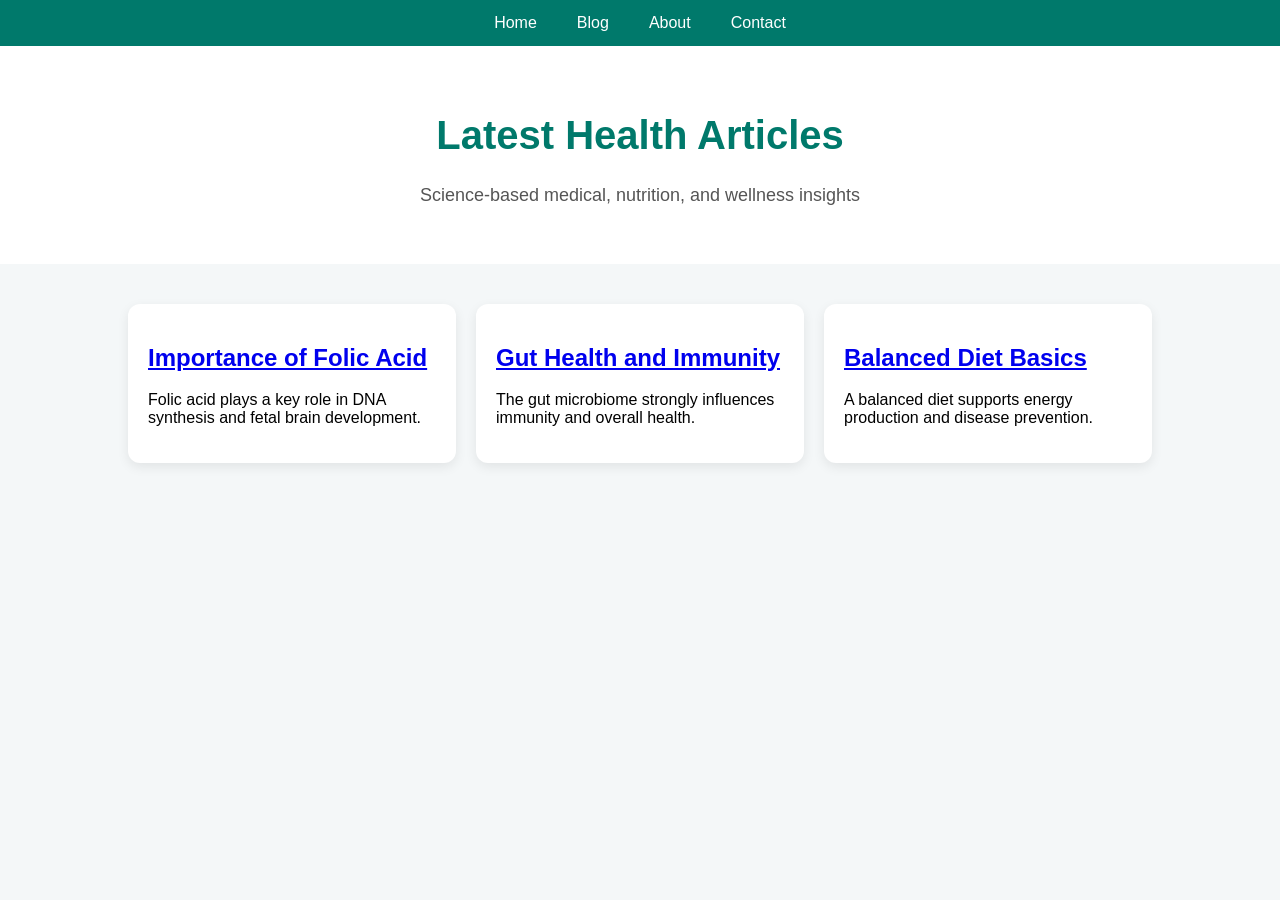
==== blog.html @ dee7be5f "blog.html Fix header" ====
<!DOCTYPE html>
<html>
<head>
    <title>Blog - MedicSam Health</title>
    <link rel="stylesheet" href="style.css">
</head>

<body>

<div class="navbar">
    <a href="index.html">Home</a>
    <a href="blog.html">Blog</a>
    <a href="about.html">About</a>
    <a href="contact.html">Contact</a>
</div>

<header style="background:white; padding:40px; text-align:center;">

    <h1 style="color:#00796b; font-size:40px;">
        Latest Health Articles
    </h1>

    <p style="color:#555; font-size:18px;">
        Science-based medical, nutrition, and wellness insights
    </p>

</header>

<div class="container" style="display:grid; grid-template-columns: repeat(auto-fit, minmax(250px, 1fr)); gap:20px;">

    <div class="post">
        <h2><a href="folic-acid.html">Importance of Folic Acid</a></h2>
        <p>Folic acid plays a key role in DNA synthesis and fetal brain development.</p>
    </div>

    <div class="post">
        <h2><a href="nutrition.html">Gut Health and Immunity</a></h2>
        <p>The gut microbiome strongly influences immunity and overall health.</p>
    </div>

    <div class="post">
    <h2><a href="balanced-diet.html">Balanced Diet Basics</a></h2>
    <p>A balanced diet supports energy production and disease prevention.</p>
    </div>

</div>
---- style.css ----
body {
    font-family: Arial, sans-serif;
    margin: 0;
    background: #f4f7f8;
}

.navbar {
    background: #00796b;
    display: flex;
    justify-content: center;
}

.navbar a {
    color: white;
    padding: 14px 20px;
    text-decoration: none;
}

.navbar a:hover {
    background: #004d40;
}

header {
    text-align: center;
    padding: 30px;
    background: white;
}

.container {
    width: 80%;
    margin: auto;
    padding: 20px;
}

.post {
    background: white;
    margin: 20px 0;
    padding: 20px;
    border-radius: 12px;
    box-shadow: 0px 4px 12px rgba(0,0,0,0.08);
    transition: 0.3s;
}

.post:hover {
    transform: translateY(-5px);
    box-shadow: 0px 8px 18px rgba(0,0,0,0.15);
}
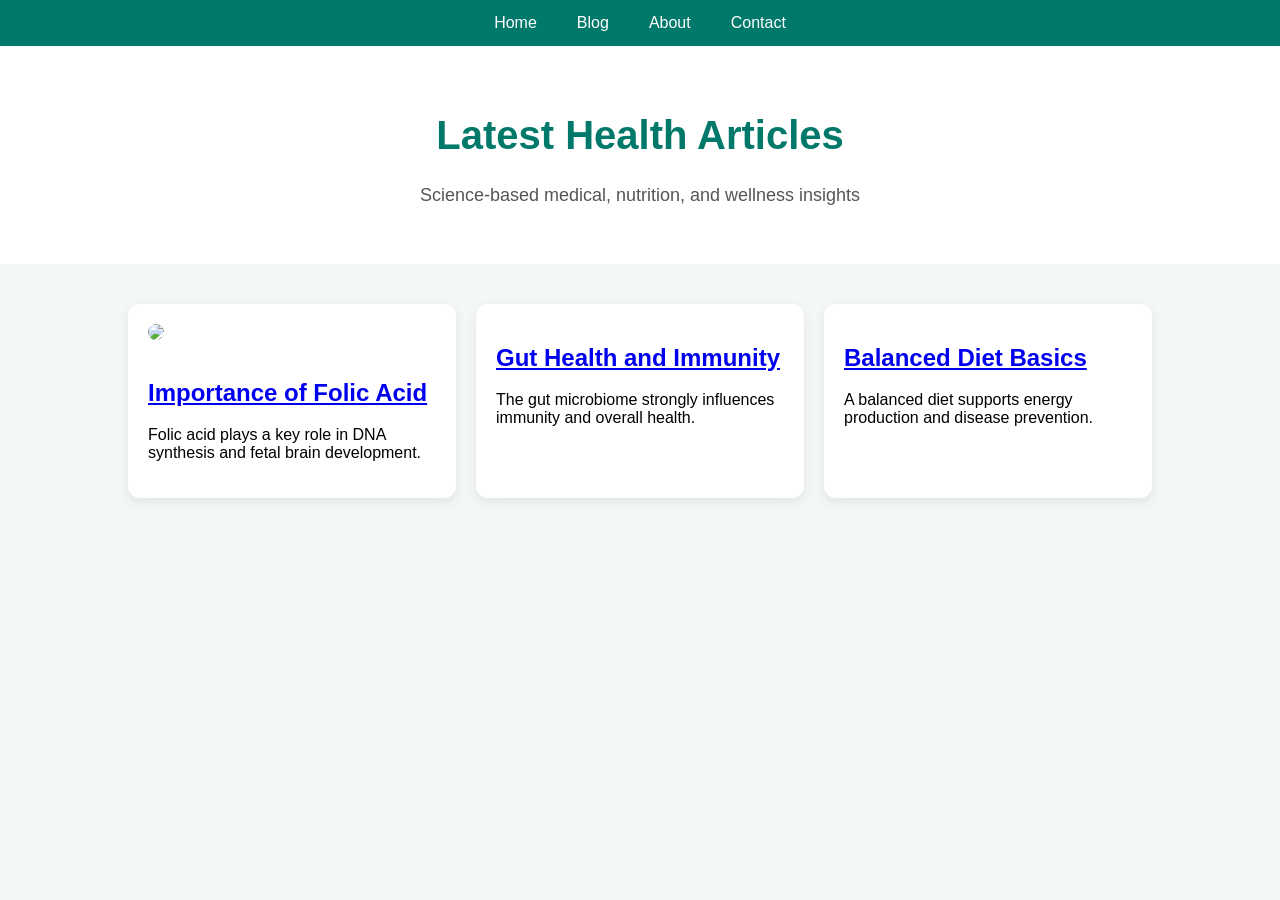
==== commit a0acca4e: "blog.html Image fix" ====
--- a/blog.html
+++ b/blog.html
@@ -29,10 +29,18 @@
 <div class="container" style="display:grid; grid-template-columns: repeat(auto-fit, minmax(250px, 1fr)); gap:20px;">
 
     <div class="post">
-        <h2><a href="folic-acid.html">Importance of Folic Acid</a></h2>
-        <p>Folic acid plays a key role in DNA synthesis and fetal brain development.</p>
+
+    <img src="https://images.unsplash.com/photo-1490645935967-10de6ba17061">
+
+    <h2>
+        <a href="folic-acid.html">Importance of Folic Acid</a>
+    </h2>
+
+    <p>
+        Folic acid plays a key role in DNA synthesis and fetal brain development.
+    </p>
+
     </div>
-
     <div class="post">
         <h2><a href="nutrition.html">Gut Health and Immunity</a></h2>
         <p>The gut microbiome strongly influences immunity and overall health.</p>
--- a/style.css
+++ b/style.css
@@ -45,3 +45,9 @@
     transform: translateY(-5px);
     box-shadow: 0px 8px 18px rgba(0,0,0,0.15);
 }
+
+.post img {
+    width: 100%;
+    border-radius: 10px;
+    margin-bottom: 15px;
+}
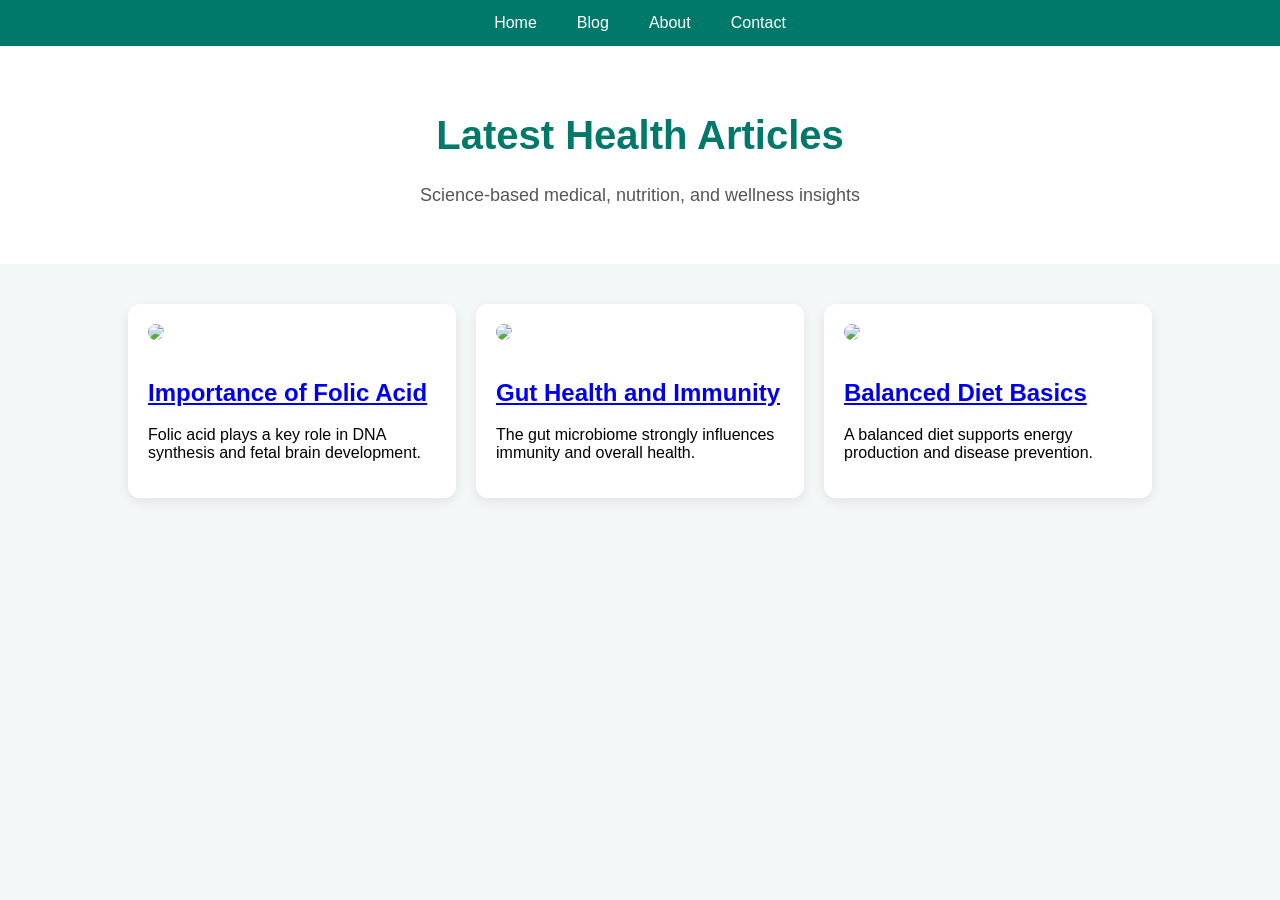
==== commit 10636597: "blog.html Add images to all blog cards" ====
--- a/blog.html
+++ b/blog.html
@@ -42,13 +42,31 @@
 
     </div>
     <div class="post">
-        <h2><a href="nutrition.html">Gut Health and Immunity</a></h2>
-        <p>The gut microbiome strongly influences immunity and overall health.</p>
+
+    <img src="https://images.unsplash.com/photo-1505576399279-565b52d4ac71">
+
+    <h2>
+        <a href="nutrition.html">Gut Health and Immunity</a>
+    </h2>
+
+    <p>
+        The gut microbiome strongly influences immunity and overall health.
+    </p>
+
     </div>
 
     <div class="post">
-    <h2><a href="balanced-diet.html">Balanced Diet Basics</a></h2>
-    <p>A balanced diet supports energy production and disease prevention.</p>
+
+    <img src="https://images.unsplash.com/photo-1498837167922-ddd27525d352">
+
+    <h2>
+        <a href="balanced-diet.html">Balanced Diet Basics</a>
+    </h2>
+
+    <p>
+        A balanced diet supports energy production and disease prevention.
+    </p>
+
     </div>
 
 </div>
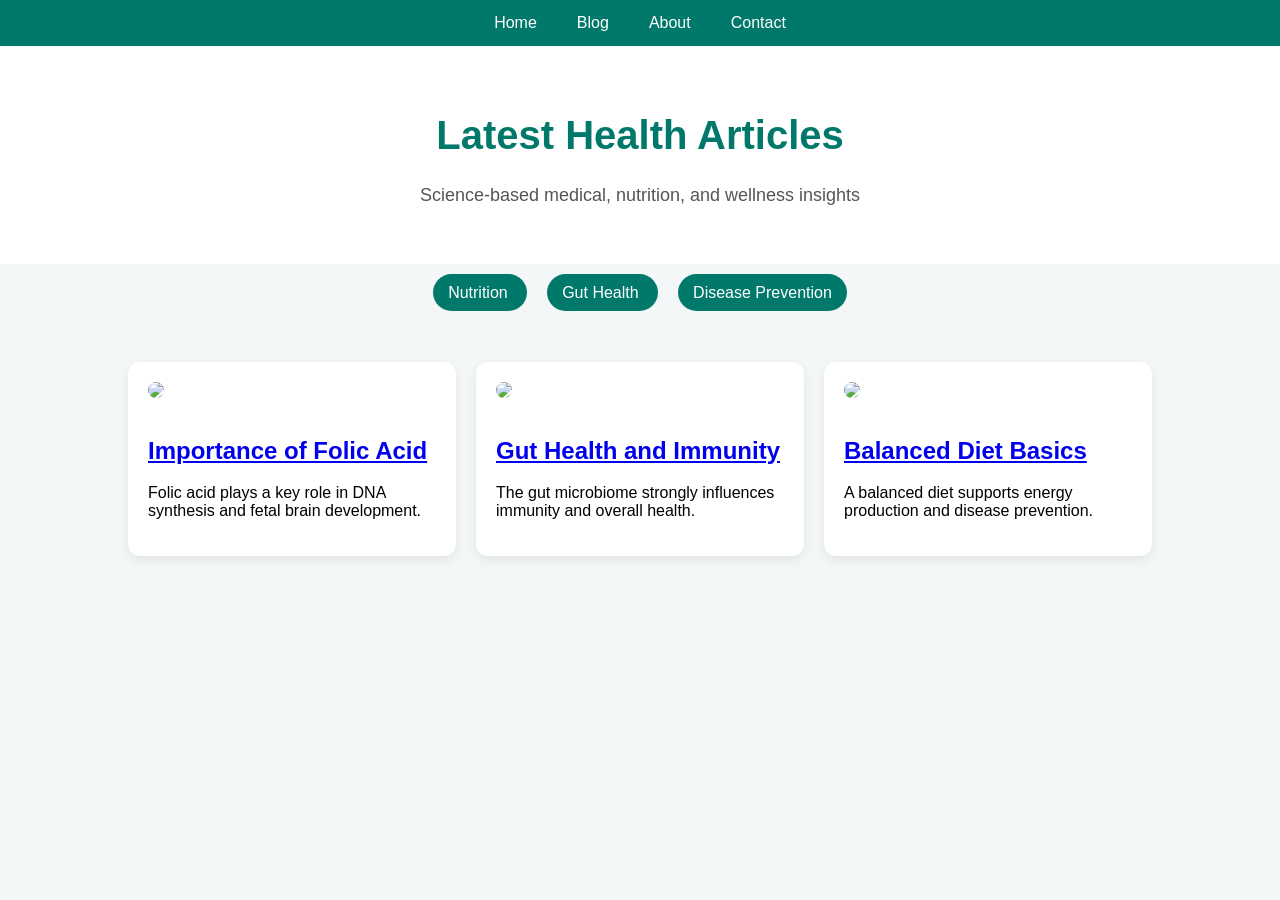
==== commit 55cc8452: "blog.html “Improve blog layout and categories”" ====
--- a/blog.html
+++ b/blog.html
@@ -26,13 +26,29 @@
 
 </header>
 
+<div style="text-align:center; margin:20px;">
+
+    <a href="#" style="margin:10px; text-decoration:none; background:#00796b; color:white; padding:10px 15px; border-radius:20px;">
+        Nutrition
+    </a>
+
+    <a href="#" style="margin:10px; text-decoration:none; background:#00796b; color:white; padding:10px 15px; border-radius:20px;">
+        Gut Health
+    </a>
+
+    <a href="#" style="margin:10px; text-decoration:none; background:#00796b; color:white; padding:10px 15px; border-radius:20px;">
+        Disease Prevention
+    </a>
+
+</div>
+
 <div class="container" style="display:grid; grid-template-columns: repeat(auto-fit, minmax(250px, 1fr)); gap:20px;">
 
     <div class="post">
 
-    <img src="https://images.unsplash.com/photo-1490645935967-10de6ba17061">
+        <img src="https://images.unsplash.com/photo-1490645935967-10de6ba17061">
 
-    <h2>
+        <h2>
         <a href="folic-acid.html">Importance of Folic Acid</a>
     </h2>
 
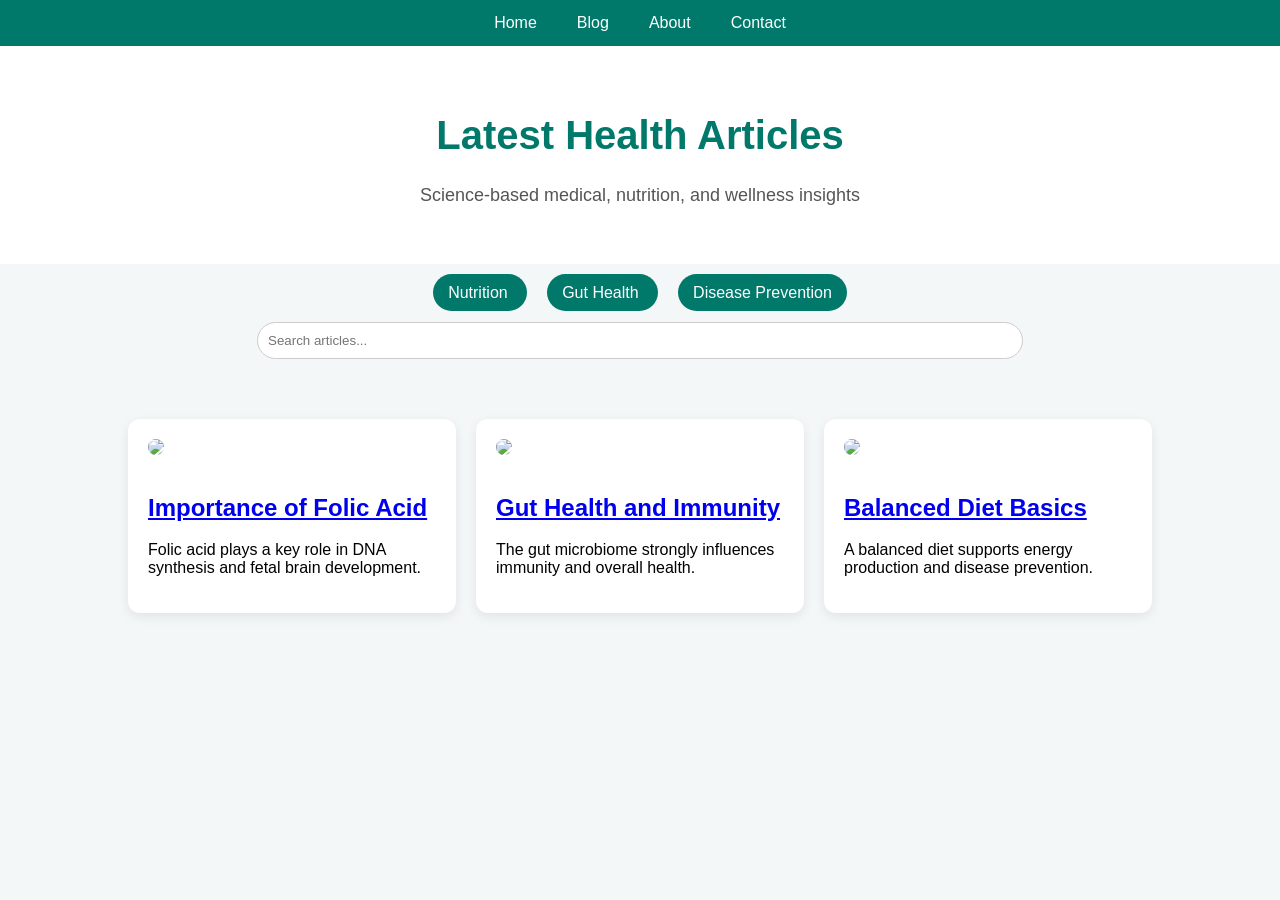
==== commit aa6b8ce2: "blog.html “Fix search function placement”" ====
--- a/blog.html
+++ b/blog.html
@@ -41,6 +41,12 @@
     </a>
 
 </div>
+    <div style="text-align:center; margin:20px;">
+
+    <input type="text" id="searchInput" onkeyup="searchPosts()" placeholder="Search articles..."
+        style="padding:10px; width:60%; border-radius:20px; border:1px solid #ccc;">
+
+    </div>
 
 <div class="container" style="display:grid; grid-template-columns: repeat(auto-fit, minmax(250px, 1fr)); gap:20px;">
 
@@ -86,3 +92,19 @@
     </div>
 
 </div>
+    <script>
+function searchPosts() {
+    let input = document.getElementById("searchInput").value.toLowerCase();
+    let posts = document.getElementsByClassName("post");
+
+    for (let i = 0; i < posts.length; i++) {
+        let text = posts[i].innerText.toLowerCase();
+
+        if (text.includes(input)) {
+            posts[i].style.display = "";
+        } else {
+            posts[i].style.display = "none";
+        }
+    }
+}
+    </script>
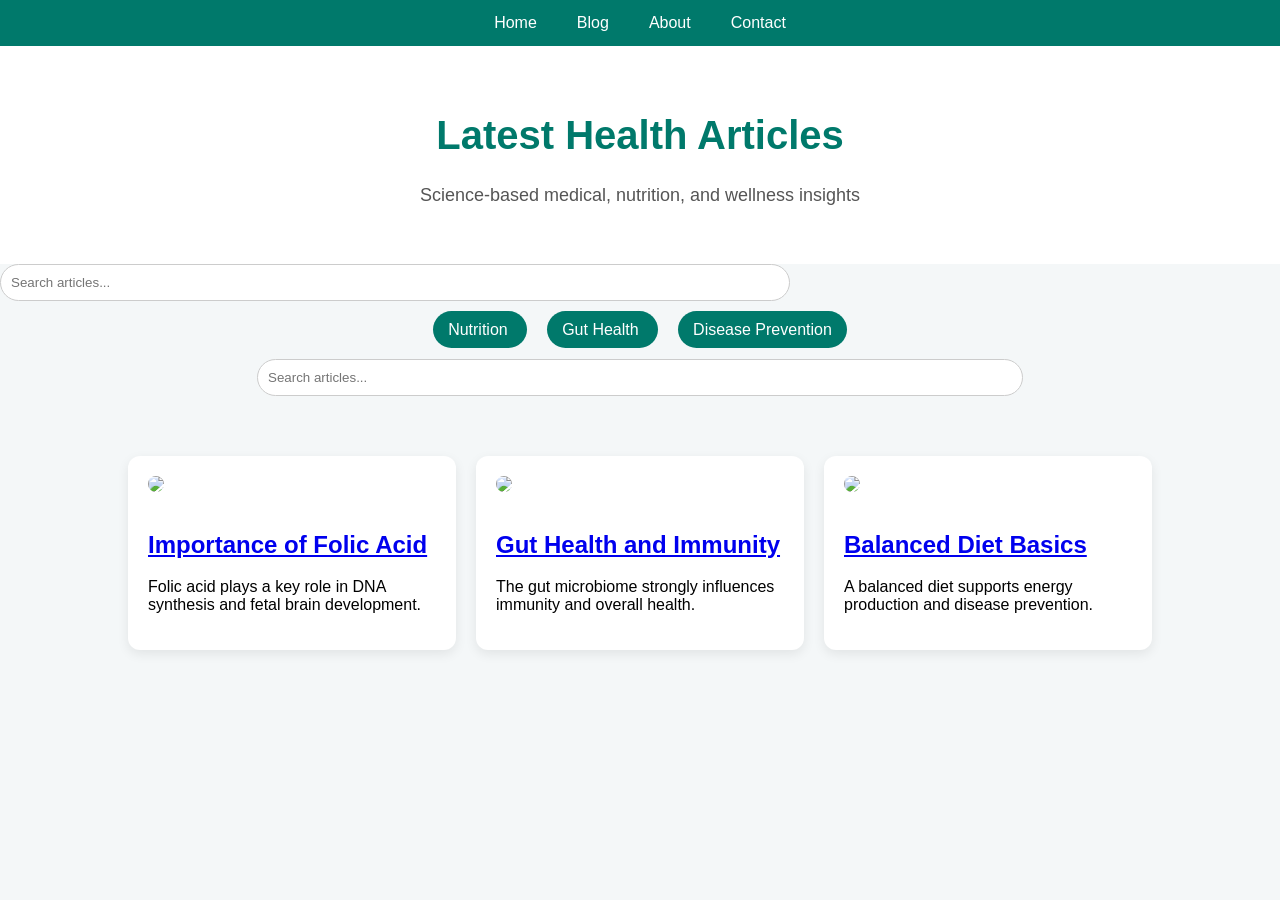
==== commit ab2e928c: "blog.html “Fix search function placement”" ====
--- a/blog.html
+++ b/blog.html
@@ -25,7 +25,8 @@
     </p>
 
 </header>
-
+<input type="text" id="searchInput" onkeyup="searchPosts()" placeholder="Search articles..."
+style="padding:10px; width:60%; border-radius:20px; border:1px solid #ccc;">
 <div style="text-align:center; margin:20px;">
 
     <a href="#" style="margin:10px; text-decoration:none; background:#00796b; color:white; padding:10px 15px; border-radius:20px;">
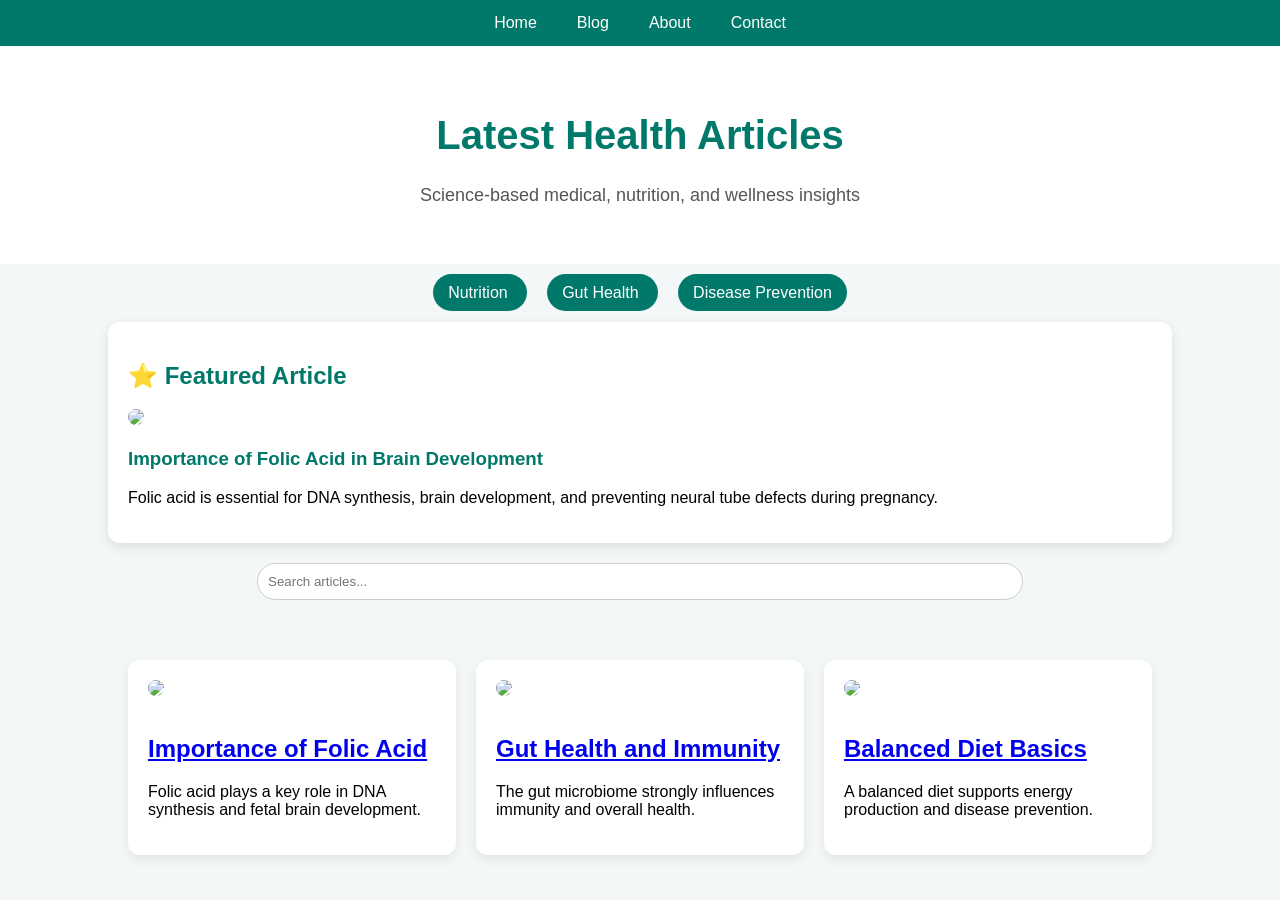
==== commit d72ee172: "blog.html Structure improvement" ====
--- a/blog.html
+++ b/blog.html
@@ -7,6 +7,7 @@
 
 <body>
 
+<!-- NAVBAR -->
 <div class="navbar">
     <a href="index.html">Home</a>
     <a href="blog.html">Blog</a>
@@ -14,19 +15,15 @@
     <a href="contact.html">Contact</a>
 </div>
 
+<!-- HEADER -->
 <header style="background:white; padding:40px; text-align:center;">
-
-    <h1 style="color:#00796b; font-size:40px;">
-        Latest Health Articles
-    </h1>
-
+    <h1 style="color:#00796b; font-size:40px;">Latest Health Articles</h1>
     <p style="color:#555; font-size:18px;">
         Science-based medical, nutrition, and wellness insights
     </p>
+</header>
 
-</header>
-<input type="text" id="searchInput" onkeyup="searchPosts()" placeholder="Search articles..."
-style="padding:10px; width:60%; border-radius:20px; border:1px solid #ccc;">
+<!-- CATEGORIES -->
 <div style="text-align:center; margin:20px;">
 
     <a href="#" style="margin:10px; text-decoration:none; background:#00796b; color:white; padding:10px 15px; border-radius:20px;">
@@ -42,58 +39,57 @@
     </a>
 
 </div>
-    <div style="text-align:center; margin:20px;">
 
+<!-- ⭐ FEATURED ARTICLE -->
+<div style="width:80%; margin:auto; background:white; padding:20px; border-radius:12px; box-shadow:0px 4px 12px rgba(0,0,0,0.1); margin-bottom:20px;">
+
+    <h2 style="color:#00796b;">⭐ Featured Article</h2>
+
+    <img src="https://images.unsplash.com/photo-1490645935967-10de6ba17061" style="width:100%; border-radius:10px;">
+
+    <h3>
+        <a href="folic-acid.html" style="text-decoration:none; color:#00796b;">
+            Importance of Folic Acid in Brain Development
+        </a>
+    </h3>
+
+    <p>
+        Folic acid is essential for DNA synthesis, brain development, and preventing neural tube defects during pregnancy.
+    </p>
+
+</div>
+
+<!-- SEARCH BAR -->
+<div style="text-align:center; margin:20px;">
     <input type="text" id="searchInput" onkeyup="searchPosts()" placeholder="Search articles..."
-        style="padding:10px; width:60%; border-radius:20px; border:1px solid #ccc;">
+    style="padding:10px; width:60%; border-radius:20px; border:1px solid #ccc;">
+</div>
 
-    </div>
-
+<!-- BLOG POSTS -->
 <div class="container" style="display:grid; grid-template-columns: repeat(auto-fit, minmax(250px, 1fr)); gap:20px;">
 
     <div class="post">
-
         <img src="https://images.unsplash.com/photo-1490645935967-10de6ba17061">
-
-        <h2>
-        <a href="folic-acid.html">Importance of Folic Acid</a>
-    </h2>
-
-    <p>
-        Folic acid plays a key role in DNA synthesis and fetal brain development.
-    </p>
-
-    </div>
-    <div class="post">
-
-    <img src="https://images.unsplash.com/photo-1505576399279-565b52d4ac71">
-
-    <h2>
-        <a href="nutrition.html">Gut Health and Immunity</a>
-    </h2>
-
-    <p>
-        The gut microbiome strongly influences immunity and overall health.
-    </p>
-
+        <h2><a href="folic-acid.html">Importance of Folic Acid</a></h2>
+        <p>Folic acid plays a key role in DNA synthesis and fetal brain development.</p>
     </div>
 
     <div class="post">
+        <img src="https://images.unsplash.com/photo-1505576399279-565b52d4ac71">
+        <h2><a href="nutrition.html">Gut Health and Immunity</a></h2>
+        <p>The gut microbiome strongly influences immunity and overall health.</p>
+    </div>
 
-    <img src="https://images.unsplash.com/photo-1498837167922-ddd27525d352">
-
-    <h2>
-        <a href="balanced-diet.html">Balanced Diet Basics</a>
-    </h2>
-
-    <p>
-        A balanced diet supports energy production and disease prevention.
-    </p>
-
+    <div class="post">
+        <img src="https://images.unsplash.com/photo-1498837167922-ddd27525d352">
+        <h2><a href="balanced-diet.html">Balanced Diet Basics</a></h2>
+        <p>A balanced diet supports energy production and disease prevention.</p>
     </div>
 
 </div>
-    <script>
+
+<!-- SEARCH SCRIPT -->
+<script>
 function searchPosts() {
     let input = document.getElementById("searchInput").value.toLowerCase();
     let posts = document.getElementsByClassName("post");
@@ -108,4 +104,7 @@
         }
     }
 }
-    </script>
+</script>
+
+</body>
+</html>
--- a/style.css
+++ b/style.css
@@ -4,6 +4,7 @@
     background: #f4f7f8;
 }
 
+/* NAVBAR */
 .navbar {
     background: #00796b;
     display: flex;
@@ -20,18 +21,21 @@
     background: #004d40;
 }
 
+/* HEADER */
 header {
     text-align: center;
     padding: 30px;
     background: white;
 }
 
+/* CONTAINER */
 .container {
     width: 80%;
     margin: auto;
     padding: 20px;
 }
 
+/* POST CARDS */
 .post {
     background: white;
     margin: 20px 0;
@@ -51,3 +55,43 @@
     border-radius: 10px;
     margin-bottom: 15px;
 }
+
+/* INPUT (SEARCH BAR) */
+input {
+    font-family: inherit;
+}
+
+/* 🌙 DARK MODE */
+body.dark-mode {
+    background: #121212;
+    color: #eaeaea;
+}
+
+body.dark-mode .post {
+    background: #1e1e1e;
+    color: #eaeaea;
+    box-shadow: 0px 4px 12px rgba(0,0,0,0.6);
+}
+
+body.dark-mode .navbar {
+    background: #111;
+}
+
+body.dark-mode .navbar a {
+    color: #eaeaea;
+}
+
+body.dark-mode header {
+    background: #1a1a1a;
+    color: #eaeaea;
+}
+
+body.dark-mode a {
+    color: #4dd0e1;
+}
+
+body.dark-mode input {
+    background: #2a2a2a;
+    color: white;
+    border: 1px solid #444;
+}
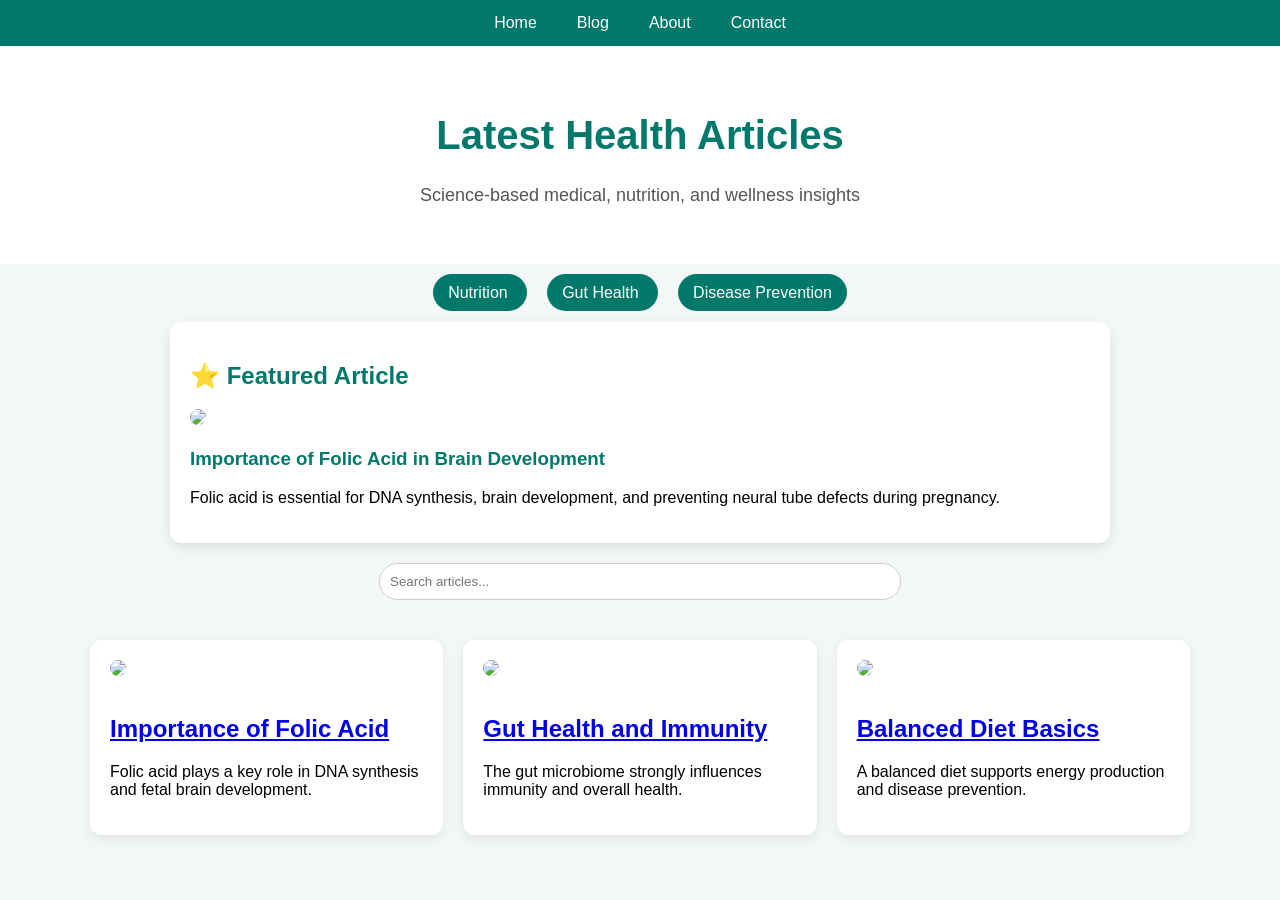
==== commit cdd520db: "blog.html Head fix" ====
--- a/blog.html
+++ b/blog.html
@@ -3,8 +3,23 @@
 <head>
     <title>Blog - MedicSam Health</title>
     <link rel="stylesheet" href="style.css">
+
+    <!-- SEO (STEP 3) -->
+    <meta charset="UTF-8">
+    <meta name="viewport" content="width=device-width, initial-scale=1.0">
+
+    <meta name="description" content="MedicSam Health Blog provides science-based articles on nutrition, gut health, folic acid, and disease prevention.">
+
+    <meta name="keywords" content="health blog, nutrition, folic acid, gut health, medical articles">
+
+    <meta name="author" content="MedicSam">
+
+    <meta property="og:title" content="MedicSam Health Blog">
+    <meta property="og:description" content="Science-based health and wellness insights.">
+    <meta property="og:type" content="website">
+
+    <meta name="robots" content="index, follow">
 </head>
-
 <body>
 
 <!-- NAVBAR -->
@@ -25,7 +40,6 @@
 
 <!-- CATEGORIES -->
 <div style="text-align:center; margin:20px;">
-
     <a href="#" style="margin:10px; text-decoration:none; background:#00796b; color:white; padding:10px 15px; border-radius:20px;">
         Nutrition
     </a>
@@ -37,11 +51,10 @@
     <a href="#" style="margin:10px; text-decoration:none; background:#00796b; color:white; padding:10px 15px; border-radius:20px;">
         Disease Prevention
     </a>
-
 </div>
 
 <!-- ⭐ FEATURED ARTICLE -->
-<div style="width:80%; margin:auto; background:white; padding:20px; border-radius:12px; box-shadow:0px 4px 12px rgba(0,0,0,0.1); margin-bottom:20px;">
+<div class="featured">
 
     <h2 style="color:#00796b;">⭐ Featured Article</h2>
 
--- a/style.css
+++ b/style.css
@@ -2,6 +2,7 @@
     font-family: Arial, sans-serif;
     margin: 0;
     background: #f4f7f8;
+    transition: background 0.3s, color 0.3s;
 }
 
 /* NAVBAR */
@@ -9,6 +10,7 @@
     background: #00796b;
     display: flex;
     justify-content: center;
+    flex-wrap: wrap;
 }
 
 .navbar a {
@@ -30,15 +32,22 @@
 
 /* CONTAINER */
 .container {
-    width: 80%;
+    width: 90%;
+    max-width: 1100px;
     margin: auto;
     padding: 20px;
 }
 
-/* POST CARDS */
+/* POSTS GRID */
+.container {
+    display: grid;
+    grid-template-columns: repeat(auto-fit, minmax(250px, 1fr));
+    gap: 20px;
+}
+
+/* POST CARD */
 .post {
     background: white;
-    margin: 20px 0;
     padding: 20px;
     border-radius: 12px;
     box-shadow: 0px 4px 12px rgba(0,0,0,0.08);
@@ -56,9 +65,25 @@
     margin-bottom: 15px;
 }
 
-/* INPUT (SEARCH BAR) */
+/* INPUT */
 input {
-    font-family: inherit;
+    padding: 10px;
+    border-radius: 20px;
+    border: 1px solid #ccc;
+    width: 60%;
+    max-width: 500px;
+}
+
+/* FEATURED */
+.featured {
+    width: 90%;
+    max-width: 900px;
+    margin: auto;
+    background: white;
+    padding: 20px;
+    border-radius: 12px;
+    box-shadow: 0px 4px 12px rgba(0,0,0,0.1);
+    margin-bottom: 20px;
 }
 
 /* 🌙 DARK MODE */
@@ -67,10 +92,14 @@
     color: #eaeaea;
 }
 
-body.dark-mode .post {
+body.dark-mode header {
+    background: #1a1a1a;
+}
+
+body.dark-mode .post,
+body.dark-mode .featured {
     background: #1e1e1e;
     color: #eaeaea;
-    box-shadow: 0px 4px 12px rgba(0,0,0,0.6);
 }
 
 body.dark-mode .navbar {
@@ -81,17 +110,23 @@
     color: #eaeaea;
 }
 
-body.dark-mode header {
-    background: #1a1a1a;
-    color: #eaeaea;
+body.dark-mode input {
+    background: #2a2a2a;
+    color: white;
+    border: 1px solid #444;
 }
 
 body.dark-mode a {
     color: #4dd0e1;
 }
 
-body.dark-mode input {
-    background: #2a2a2a;
-    color: white;
-    border: 1px solid #444;
+/* 📱 MOBILE FIX */
+@media (max-width: 600px) {
+    input {
+        width: 90%;
+    }
+
+    .navbar a {
+        padding: 10px;
+    }
 }
